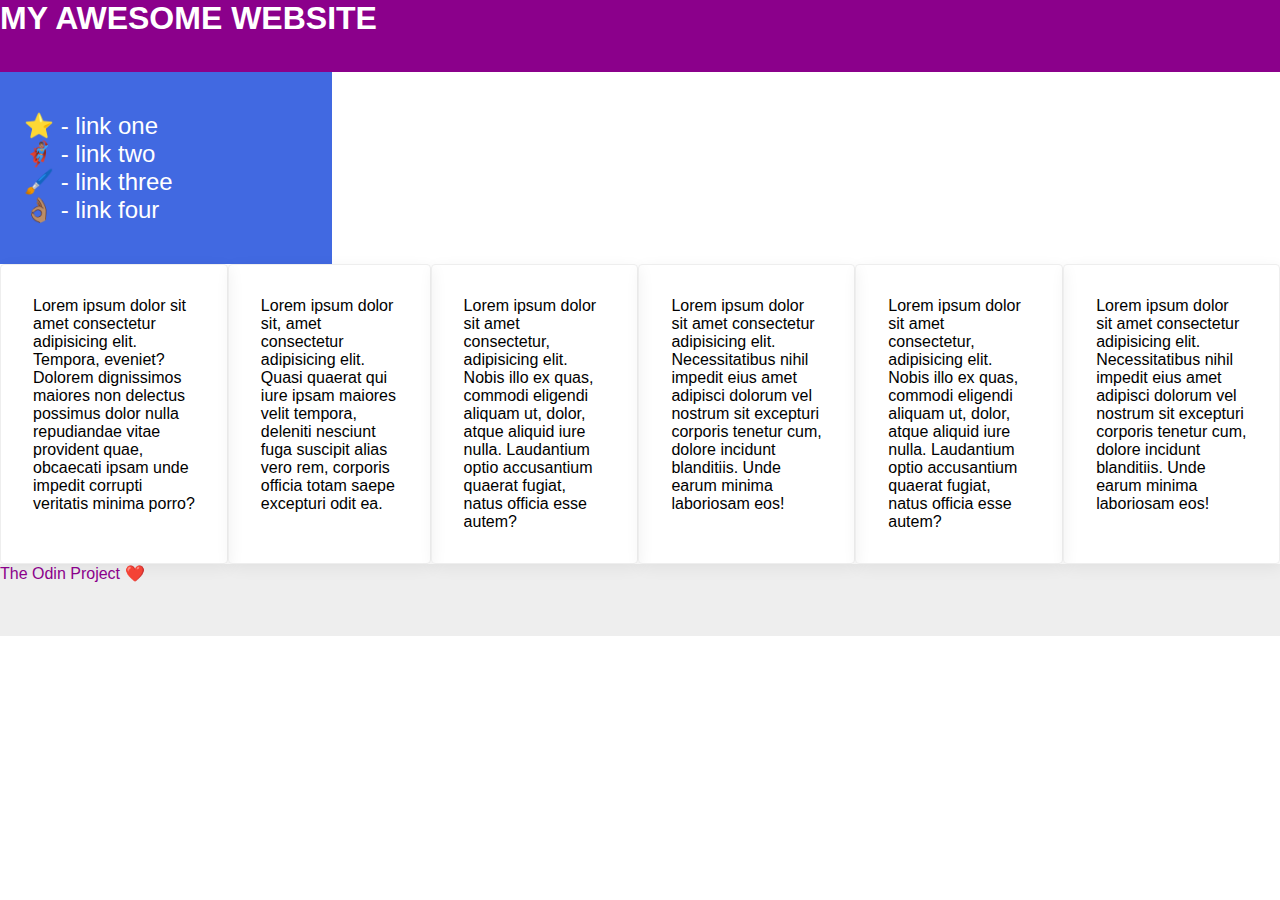
==== Flex-Layout2-07/index.html @ d3949b7b "progress save" ====
<!DOCTYPE html>
<html lang="en">

<head>
  <meta charset="UTF-8">
  <meta http-equiv="X-UA-Compatible" content="IE=edge">
  <meta name="viewport" content="width=device-width, initial-scale=1.0">
  <title>The Holy Grail</title>
  <link rel="stylesheet" href="style.css">
</head>

<body>

  <div class="content">
    <div class="header">
      MY AWESOME WEBSITE
    </div>

    <div class="main-content">
      <div class="sidebar">
        <ul>
          <li><a href="google.com">⭐ - link one</a></li>
          <li><a href="google.com">🦸🏽‍♂️ - link two</a></li>
          <li><a href="google.com">🖌️ - link three</a></li>
          <li><a href="google.com">👌🏽 - link four</a></li>
        </ul>
      </div>
    
    <div class="sidebar-cards">

      <div class="card">Lorem ipsum dolor sit amet consectetur adipisicing elit. Tempora, eveniet? Dolorem dignissimos
        maiores non delectus possimus dolor nulla repudiandae vitae provident quae, obcaecati ipsam unde impedit
        corrupti veritatis minima porro?</div>
      <div class="card">Lorem ipsum dolor sit, amet consectetur adipisicing elit. Quasi quaerat qui iure ipsam maiores
        velit tempora, deleniti nesciunt fuga suscipit alias vero rem, corporis officia totam saepe excepturi odit ea.
      </div>
      <div class="card">Lorem ipsum dolor sit amet consectetur, adipisicing elit. Nobis illo ex quas, commodi eligendi
        aliquam ut, dolor, atque aliquid iure nulla. Laudantium optio accusantium quaerat fugiat, natus officia esse
        autem?</div>
      <div class="card">Lorem ipsum dolor sit amet consectetur adipisicing elit. Necessitatibus nihil impedit eius amet
        adipisci dolorum vel nostrum sit excepturi corporis tenetur cum, dolore incidunt blanditiis. Unde earum minima
        laboriosam eos!</div>
      <div class="card">Lorem ipsum dolor sit amet consectetur, adipisicing elit. Nobis illo ex quas, commodi eligendi
        aliquam ut, dolor, atque aliquid iure nulla. Laudantium optio accusantium quaerat fugiat, natus officia esse
        autem?</div>
      <div class="card">Lorem ipsum dolor sit amet consectetur adipisicing elit. Necessitatibus nihil impedit eius amet
        adipisci dolorum vel nostrum sit excepturi corporis tenetur cum, dolore incidunt blanditiis. Unde earum minima
        laboriosam eos!</div>


      </div>
    </div>


  </div>
  <div class="footer">
    The Odin Project ❤️
  </div>
</body>

</html>
---- Flex-Layout2-07/style.css ----
body {
  font-family: -apple-system, BlinkMacSystemFont, 'Segoe UI', Roboto, Oxygen, Ubuntu, Cantarell, 'Open Sans', 'Helvetica Neue', sans-serif;
  margin: 0;
  min-height: 100vh;
}

.content {
  display: flex;
  flex-direction: column;
}

.header {
  height: 72px;
  background: darkmagenta;
  color: white;
  font-size: 32px;
  font-weight: 900;
  /*position: fixed;
  width: 100%;
  top: 0px;*/
}

.footer {
  height: 72px;
  background: #eee;
  color: darkmagenta;
  /*bottom: 0px;
  position: fixed;
  width: 100%;*/
}

.sidebar {
  flex: 0 0 300px;
  padding: 16px;
  background-color: royalblue;
}

.main-content {
  display: flex;
  flex-wrap: wrap;
}

.sidebar-cards {
  display: flex;

}

.card {
  border: 1px solid #eee;
  box-shadow: 2px 4px 16px rgba(0,0,0,.06);
  border-radius: 4px;
  padding: 32px;
}



li {
  list-style: none;
}

a {
  font-size: 24px;
  text-decoration: none;
  color: white;
}

ul {
  padding: 8px;
}
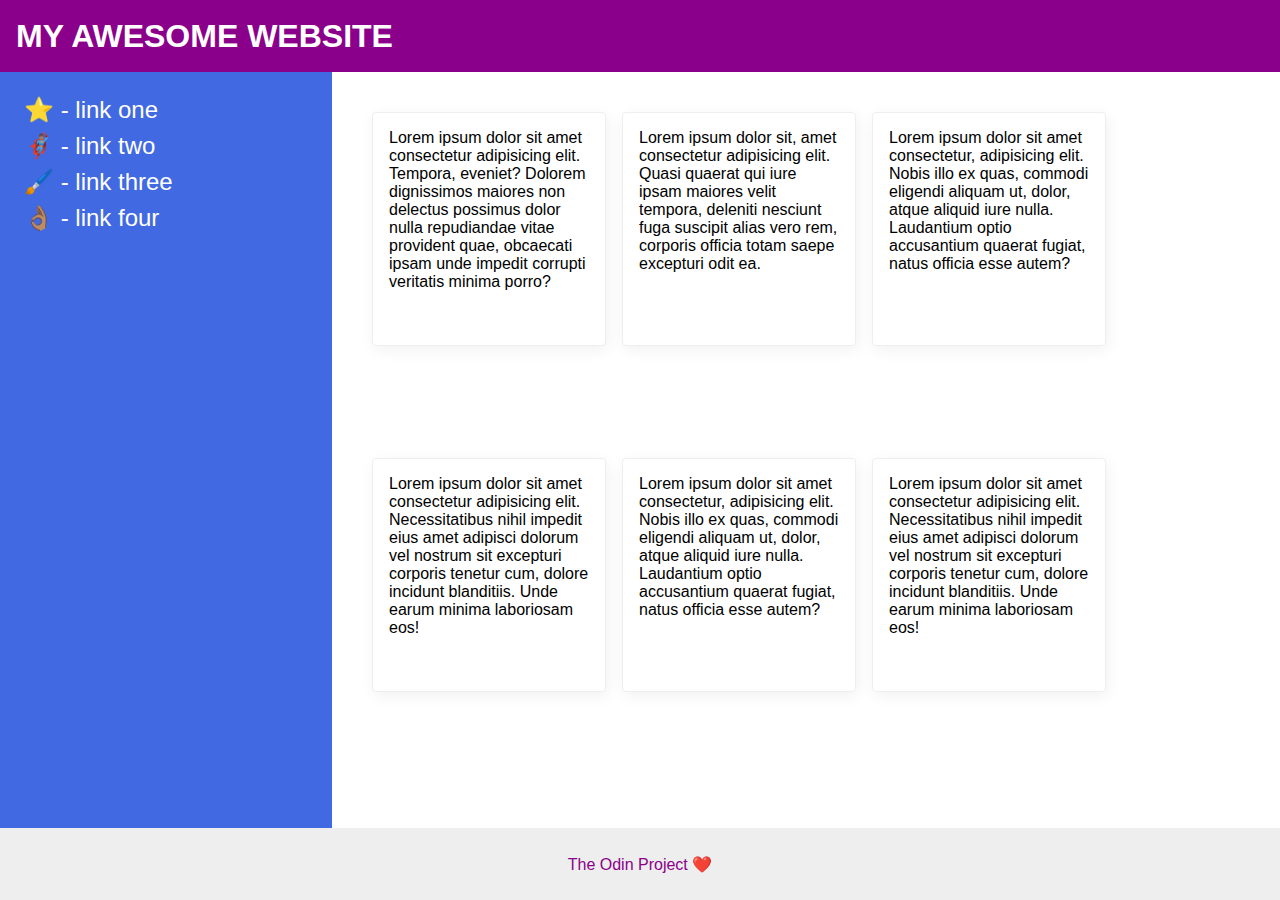
==== commit bbcbc377: "flex layout 07 finished" ====
--- a/Flex-Layout2-07/index.html
+++ b/Flex-Layout2-07/index.html
@@ -10,13 +10,13 @@
 </head>
 
 <body>
+  
+  <div class="header">
+    MY AWESOME WEBSITE
+  </div>
 
-  <div class="content">
-    <div class="header">
-      MY AWESOME WEBSITE
-    </div>
-
-    <div class="main-content">
+    <div class="body">
+      
       <div class="sidebar">
         <ul>
           <li><a href="google.com">⭐ - link one</a></li>
@@ -26,33 +26,31 @@
         </ul>
       </div>
     
-    <div class="sidebar-cards">
+      <div class="sidebar-cards">
 
-      <div class="card">Lorem ipsum dolor sit amet consectetur adipisicing elit. Tempora, eveniet? Dolorem dignissimos
-        maiores non delectus possimus dolor nulla repudiandae vitae provident quae, obcaecati ipsam unde impedit
-        corrupti veritatis minima porro?</div>
-      <div class="card">Lorem ipsum dolor sit, amet consectetur adipisicing elit. Quasi quaerat qui iure ipsam maiores
-        velit tempora, deleniti nesciunt fuga suscipit alias vero rem, corporis officia totam saepe excepturi odit ea.
-      </div>
-      <div class="card">Lorem ipsum dolor sit amet consectetur, adipisicing elit. Nobis illo ex quas, commodi eligendi
-        aliquam ut, dolor, atque aliquid iure nulla. Laudantium optio accusantium quaerat fugiat, natus officia esse
-        autem?</div>
-      <div class="card">Lorem ipsum dolor sit amet consectetur adipisicing elit. Necessitatibus nihil impedit eius amet
-        adipisci dolorum vel nostrum sit excepturi corporis tenetur cum, dolore incidunt blanditiis. Unde earum minima
-        laboriosam eos!</div>
-      <div class="card">Lorem ipsum dolor sit amet consectetur, adipisicing elit. Nobis illo ex quas, commodi eligendi
-        aliquam ut, dolor, atque aliquid iure nulla. Laudantium optio accusantium quaerat fugiat, natus officia esse
-        autem?</div>
-      <div class="card">Lorem ipsum dolor sit amet consectetur adipisicing elit. Necessitatibus nihil impedit eius amet
-        adipisci dolorum vel nostrum sit excepturi corporis tenetur cum, dolore incidunt blanditiis. Unde earum minima
-        laboriosam eos!</div>
-
+        <div class="card">Lorem ipsum dolor sit amet consectetur adipisicing elit. Tempora, eveniet? Dolorem dignissimos
+          maiores non delectus possimus dolor nulla repudiandae vitae provident quae, obcaecati ipsam unde impedit
+          corrupti veritatis minima porro?</div>
+        <div class="card">Lorem ipsum dolor sit, amet consectetur adipisicing elit. Quasi quaerat qui iure ipsam maiores
+          velit tempora, deleniti nesciunt fuga suscipit alias vero rem, corporis officia totam saepe excepturi odit ea.
+        </div>
+        <div class="card">Lorem ipsum dolor sit amet consectetur, adipisicing elit. Nobis illo ex quas, commodi eligendi
+          aliquam ut, dolor, atque aliquid iure nulla. Laudantium optio accusantium quaerat fugiat, natus officia esse
+          autem?</div>
+        <div class="card">Lorem ipsum dolor sit amet consectetur adipisicing elit. Necessitatibus nihil impedit eius amet
+          adipisci dolorum vel nostrum sit excepturi corporis tenetur cum, dolore incidunt blanditiis. Unde earum minima
+          laboriosam eos!</div>
+        <div class="card">Lorem ipsum dolor sit amet consectetur, adipisicing elit. Nobis illo ex quas, commodi eligendi
+          aliquam ut, dolor, atque aliquid iure nulla. Laudantium optio accusantium quaerat fugiat, natus officia esse
+          autem?</div>
+        <div class="card">Lorem ipsum dolor sit amet consectetur adipisicing elit. Necessitatibus nihil impedit eius amet
+          adipisci dolorum vel nostrum sit excepturi corporis tenetur cum, dolore incidunt blanditiis. Unde earum minima
+          laboriosam eos!</div>
 
       </div>
+
     </div>
 
-
-  </div>
   <div class="footer">
     The Odin Project ❤️
   </div>
--- a/Flex-Layout2-07/style.css
+++ b/Flex-Layout2-07/style.css
@@ -3,11 +3,14 @@
   font-family: -apple-system, BlinkMacSystemFont, 'Segoe UI', Roboto, Oxygen, Ubuntu, Cantarell, 'Open Sans', 'Helvetica Neue', sans-serif;
   margin: 0;
   min-height: 100vh;
+  display: flex;
+  flex-direction: column;
 }
 
-.content {
+
+.body {
   display: flex;
-  flex-direction: column;
+  flex: 1;
 }
 
 .header {
@@ -16,6 +19,9 @@
   color: white;
   font-size: 32px;
   font-weight: 900;
+  text-indent: 16px;
+  display: flex;
+  align-items: center;
   /*position: fixed;
   width: 100%;
   top: 0px;*/
@@ -25,46 +31,55 @@
   height: 72px;
   background: #eee;
   color: darkmagenta;
+  display: flex;
+  justify-content: center;
+  align-items: center;
   /*bottom: 0px;
   position: fixed;
   width: 100%;*/
 }
 
 .sidebar {
+  display: flex;
   flex: 0 0 300px;
   padding: 16px;
   background-color: royalblue;
 }
 
-.main-content {
-  display: flex;
-  flex-wrap: wrap;
-}
+
 
 .sidebar-cards {
   display: flex;
-
+  flex-wrap: wrap;
+  padding: 32px;
 }
 
 .card {
   border: 1px solid #eee;
   box-shadow: 2px 4px 16px rgba(0,0,0,.06);
   border-radius: 4px;
-  padding: 32px;
+  height: 200px;
+  width: 200px;
+  margin: 8px;
+  padding: 16px;;
 }
 
 
 
 li {
   list-style: none;
+  margin: 8px;
+  
 }
 
 a {
   font-size: 24px;
   text-decoration: none;
   color: white;
+
 }
 
 ul {
-  padding: 8px;
+  padding: 0px;
+  margin: 0;
 }